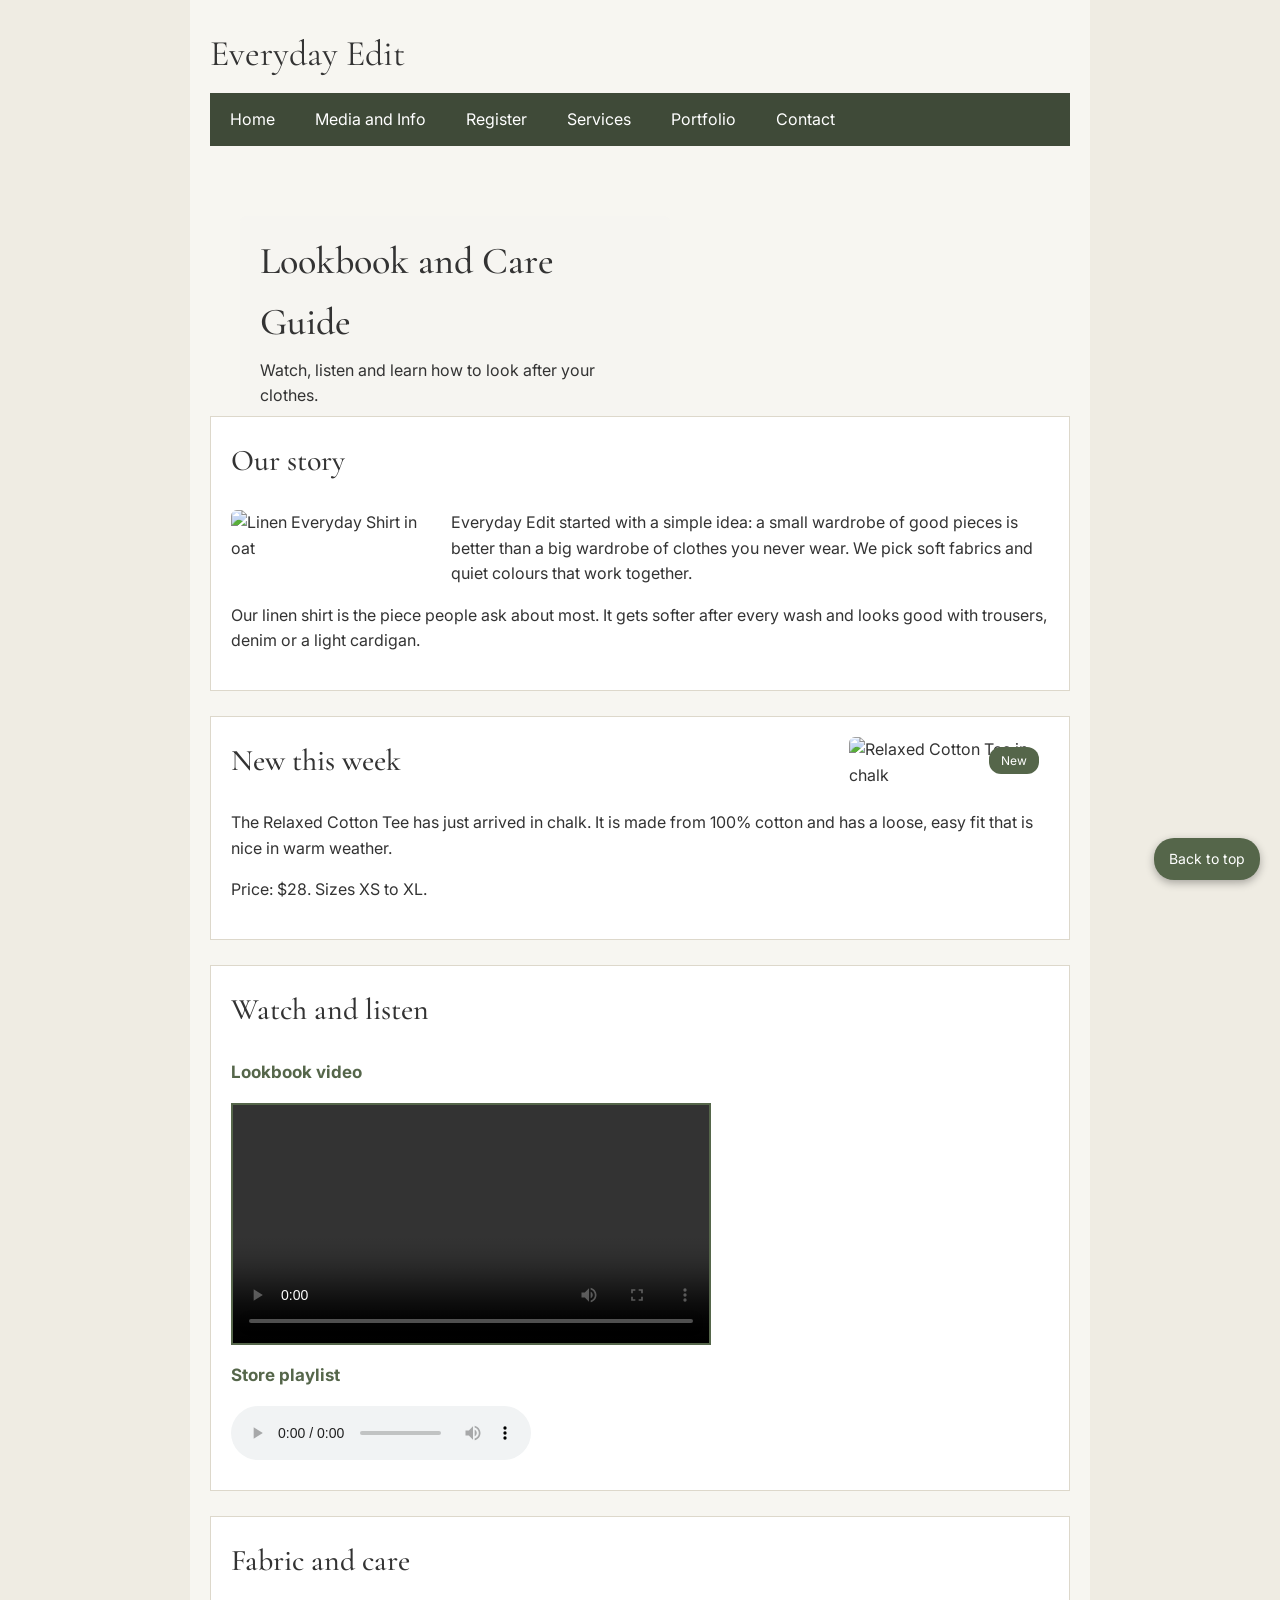
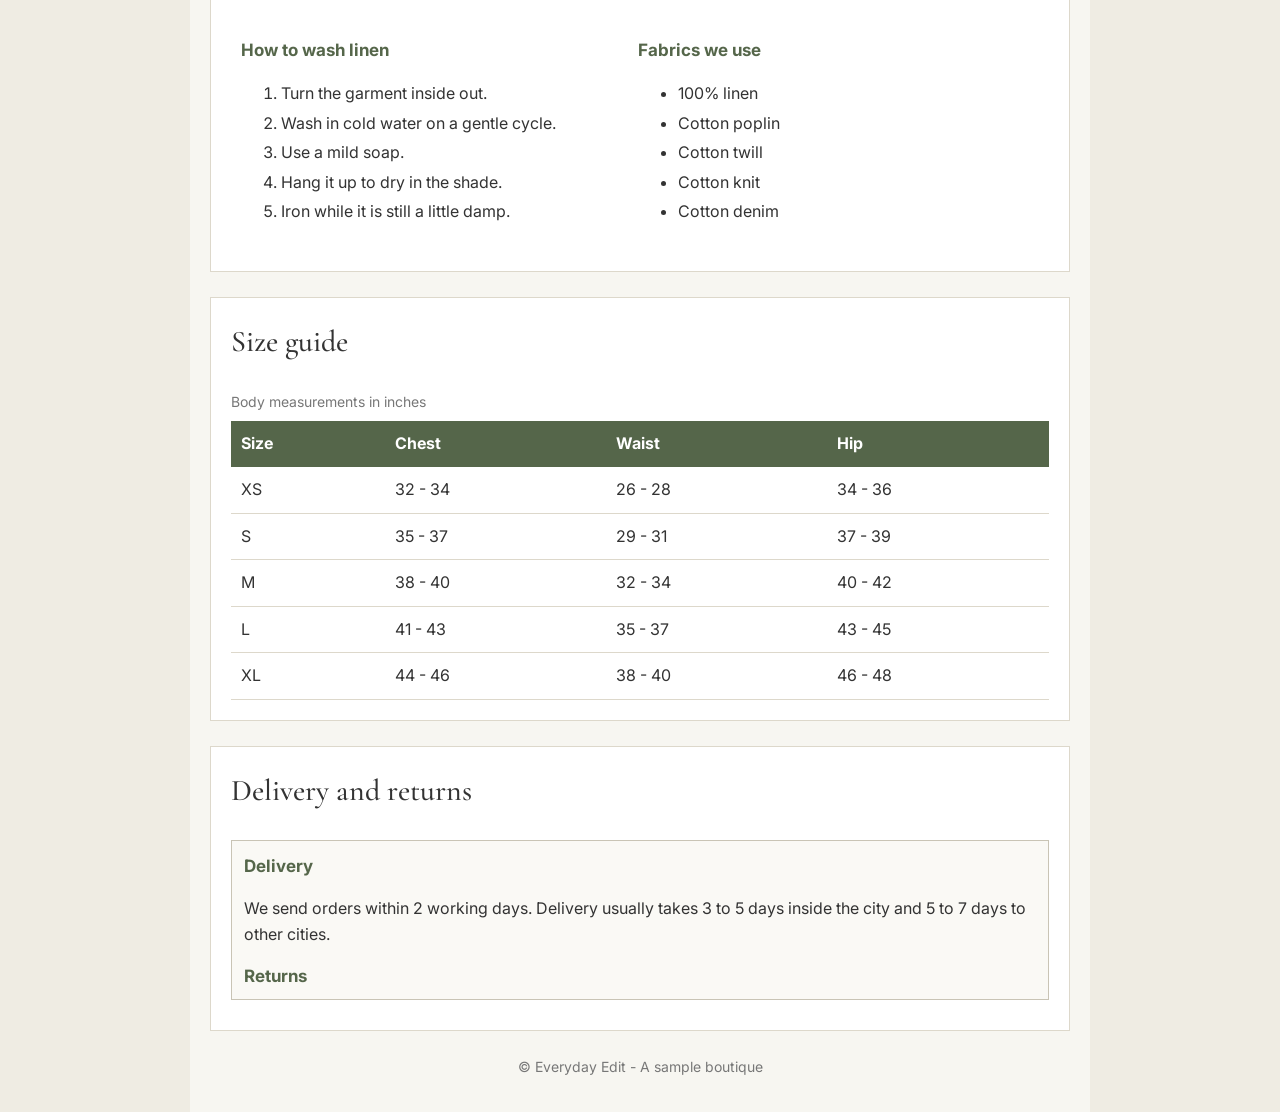
==== media.html @ c99c9855 "start" ====
<!DOCTYPE html>
<html lang="en">
<head>
  <meta charset="UTF-8">
  <title>Everyday Edit - Media and Info</title>
  <link href="https://fonts.googleapis.com/css2?family=Cormorant+Garamond:wght@400;500&family=Inter:wght@400;500&display=swap" rel="stylesheet">
  <link rel="stylesheet" href="media.css">
</head>
<body>

  <div class="wrapper" id="top">

    <header>
      <div class="logo">Everyday Edit</div>
      <nav>
        <ul>
          <li><a href="index.html">Home</a></li>
          <li><a href="media.html">Media and Info</a></li>
          <li><a href="register.html">Register</a></li>
          <li><a href="services.html">Services</a></li>
          <li><a href="portfolio.html">Portfolio</a></li>
          <li><a href="contact.html">Contact</a></li>
        </ul>
      </nav>
    </header>

    <div class="banner">
      <div class="banner-text">
        <h1>Lookbook and Care Guide</h1>
        <p>Watch, listen and learn how to look after your clothes.</p>
      </div>
    </div>

    <!-- Section 1: image floated to the left -->
    <section class="story-section">
      <h2>Our story</h2>
      <img class="float-left" src="images/linen-shirt.png" alt="Linen Everyday Shirt in oat">
      <p>
        Everyday Edit started with a simple idea: a small wardrobe of good pieces is better
        than a big wardrobe of clothes you never wear. We pick soft fabrics and quiet colours
        that work together.
      </p>
      <p>
        Our linen shirt is the piece people ask about most. It gets softer after every wash
        and looks good with trousers, denim or a light cardigan.
      </p>
      <div class="clear-box"></div>
    </section>

    <!-- Section 2: image on the right with a badge (position) -->
    <section class="new-section">
      <div class="image-box">
        <img src="images/cotton-tee.png" alt="Relaxed Cotton Tee in chalk">
        <span class="badge">New</span>
      </div>
      <h2>New this week</h2>
      <p>
        The Relaxed Cotton Tee has just arrived in chalk. It is made from 100% cotton and
        has a loose, easy fit that is nice in warm weather.
      </p>
      <p>Price: $28. Sizes XS to XL.</p>
    </section>

    <!-- Section 3: video and audio -->
    <section class="media-section">
      <h2>Watch and listen</h2>

      <h3>Lookbook video</h3>
      <video controls width="480">
        <source src="media/lookbook.mp4" type="video/mp4">
        Your browser does not support the video tag.
      </video>

      <h3>Store playlist</h3>
      <audio controls>
        <source src="media/store-playlist.mp3" type="audio/mpeg">
        Your browser does not support the audio tag.
      </audio>
    </section>

    <!-- Section 4: lists -->
    <section class="list-section">
      <h2>Fabric and care</h2>

      <div class="list-box">
        <h3>How to wash linen</h3>
        <ol>
          <li>Turn the garment inside out.</li>
          <li>Wash in cold water on a gentle cycle.</li>
          <li>Use a mild soap.</li>
          <li>Hang it up to dry in the shade.</li>
          <li>Iron while it is still a little damp.</li>
        </ol>
      </div>

      <div class="list-box">
        <h3>Fabrics we use</h3>
        <ul>
          <li>100% linen</li>
          <li>Cotton poplin</li>
          <li>Cotton twill</li>
          <li>Cotton knit</li>
          <li>Cotton denim</li>
        </ul>
      </div>
    </section>

    <!-- Section 5: table -->
    <section class="table-section">
      <h2>Size guide</h2>
      <table>
        <caption>Body measurements in inches</caption>
        <thead>
          <tr>
            <th>Size</th>
            <th>Chest</th>
            <th>Waist</th>
            <th>Hip</th>
          </tr>
        </thead>
        <tbody>
          <tr>
            <td>XS</td>
            <td>32 - 34</td>
            <td>26 - 28</td>
            <td>34 - 36</td>
          </tr>
          <tr>
            <td>S</td>
            <td>35 - 37</td>
            <td>29 - 31</td>
            <td>37 - 39</td>
          </tr>
          <tr>
            <td>M</td>
            <td>38 - 40</td>
            <td>32 - 34</td>
            <td>40 - 42</td>
          </tr>
          <tr>
            <td>L</td>
            <td>41 - 43</td>
            <td>35 - 37</td>
            <td>43 - 45</td>
          </tr>
          <tr>
            <td>XL</td>
            <td>44 - 46</td>
            <td>38 - 40</td>
            <td>46 - 48</td>
          </tr>
        </tbody>
      </table>
    </section>

    <!-- Section 6: scroll box (overflow) -->
    <section class="delivery-section">
      <h2>Delivery and returns</h2>
      <div class="scroll-box">
        <h3>Delivery</h3>
        <p>We send orders within 2 working days. Delivery usually takes 3 to 5 days inside the city and 5 to 7 days to other cities.</p>
        <h3>Returns</h3>
        <p>You can return any unworn piece within 14 days. Please keep the tags on the clothes and keep your receipt.</p>
        <h3>Exchanges</h3>
        <p>If the size is not right, send us a message and we will exchange it for a different size when it is available.</p>
        <h3>Damaged items</h3>
        <p>If something arrives damaged, send us a photo and we will send a new one or give your money back.</p>
      </div>
    </section>

    <footer>
      <p>&copy; Everyday Edit - A sample boutique</p>
    </footer>

  </div>

  <a id="back-to-top" href="#top">Back to top</a>

</body>
</html>
---- media.css ----
/* media.css - styles for the Media and Info page (media.html) */

* {
  box-sizing: border-box;
}

body {
  background-color: #efece3;
  color: #333333;
  font-family: Inter, Arial, sans-serif;
  font-size: 16px;
  line-height: 1.6;
  margin: 0;
  padding: 0;
}

.wrapper {
  width: 900px;
  margin: 0 auto;
  padding: 20px;
  background-color: #f7f6f1;
}

/* ---------- header and navigation (floated links) ---------- */
.logo {
  font-family: "Cormorant Garamond", Georgia, serif;
  font-size: 36px;
  margin: 5px 0 10px 0;
}

nav ul {
  list-style-type: none;
  margin: 0;
  padding: 0;
  background-color: #3f4a38;
  overflow: hidden;
}

nav li {
  float: left;
}

nav a {
  display: block;
  color: #ffffff;
  text-decoration: none;
  padding: 14px 20px;
}

nav a:hover {
  background-color: #55664a;
}

/* ---------- banner with background image ---------- */
.banner {
  background-image: url("images/banner.png");
  background-size: cover;
  background-position: center;
  height: 230px;
  padding: 50px 30px;
  margin: 20px 0;
}

.banner-text {
  width: 430px;
  padding: 15px 20px;
  background-color: rgba(247, 246, 241, 0.9);
  border-radius: 6px;
}

.banner-text h1 {
  font-family: "Cormorant Garamond", Georgia, serif;
  font-size: 38px;
  font-weight: 500;
  margin: 0 0 5px 0;
}

.banner-text p {
  margin: 0;
}

h2 {
  font-family: "Cormorant Garamond", Georgia, serif;
  font-size: 30px;
  font-weight: 500;
  margin-top: 0;
}

h3 {
  font-size: 17px;
  color: #55664a;
}

section {
  margin-bottom: 25px;
  padding: 20px;
  border: 1px solid #ddd8cb;
  background-color: #ffffff;
}

/* ---------- float ---------- */
.float-left {
  float: left;
  width: 200px;
  margin: 0 20px 10px 0;
  border-radius: 6px;
}

.clear-box {
  clear: both;
}

/* ---------- position: relative and absolute ---------- */
.new-section {
  overflow: hidden;
}

.image-box {
  position: relative;
  float: right;
  width: 200px;
  margin-left: 20px;
}

.image-box img {
  width: 100%;
  border-radius: 6px;
}

.badge {
  position: absolute;
  top: 10px;
  right: 10px;
  background-color: #55664a;
  color: #ffffff;
  font-size: 12px;
  padding: 4px 12px;
  border-radius: 12px;
}

/* ---------- video and audio ---------- */
video {
  display: block;
  border: 2px solid #55664a;
  margin-bottom: 10px;
}

audio {
  display: block;
  margin-bottom: 10px;
}

/* ---------- lists side by side (inline-block) ---------- */
.list-box {
  display: inline-block;
  width: 48%;
  vertical-align: top;
  padding: 10px;
}

.list-box li {
  margin-bottom: 4px;
}

/* ---------- table ---------- */
table {
  width: 100%;
  border-collapse: collapse;
}

caption {
  text-align: left;
  color: #777777;
  font-size: 14px;
  margin-bottom: 8px;
}

th {
  background-color: #55664a;
  color: #ffffff;
  padding: 10px;
  text-align: left;
}

td {
  padding: 10px;
  border-bottom: 1px solid #ddd8cb;
}

tr:hover td {
  background-color: #e8ecdf;
}

/* ---------- scroll box (overflow) ---------- */
.scroll-box {
  width: 100%;
  height: 160px;
  overflow: auto;
  margin: 10px 0;
  padding: 12px;
  border: 1px solid #c9c4b5;
  background-color: #faf9f5;
}

.scroll-box h3 {
  margin: 0;
}

/* ---------- position: fixed ---------- */
#back-to-top {
  position: fixed;
  bottom: 20px;
  right: 20px;
  background-color: #55664a;
  color: #ffffff;
  text-decoration: none;
  font-size: 14px;
  padding: 10px 15px;
  border-radius: 20px;
  box-shadow: 0 3px 8px rgba(0, 0, 0, 0.3);
}

#back-to-top:hover {
  background-color: #3f4d37;
}

footer {
  font-size: 14px;
  color: #777777;
  text-align: center;
}
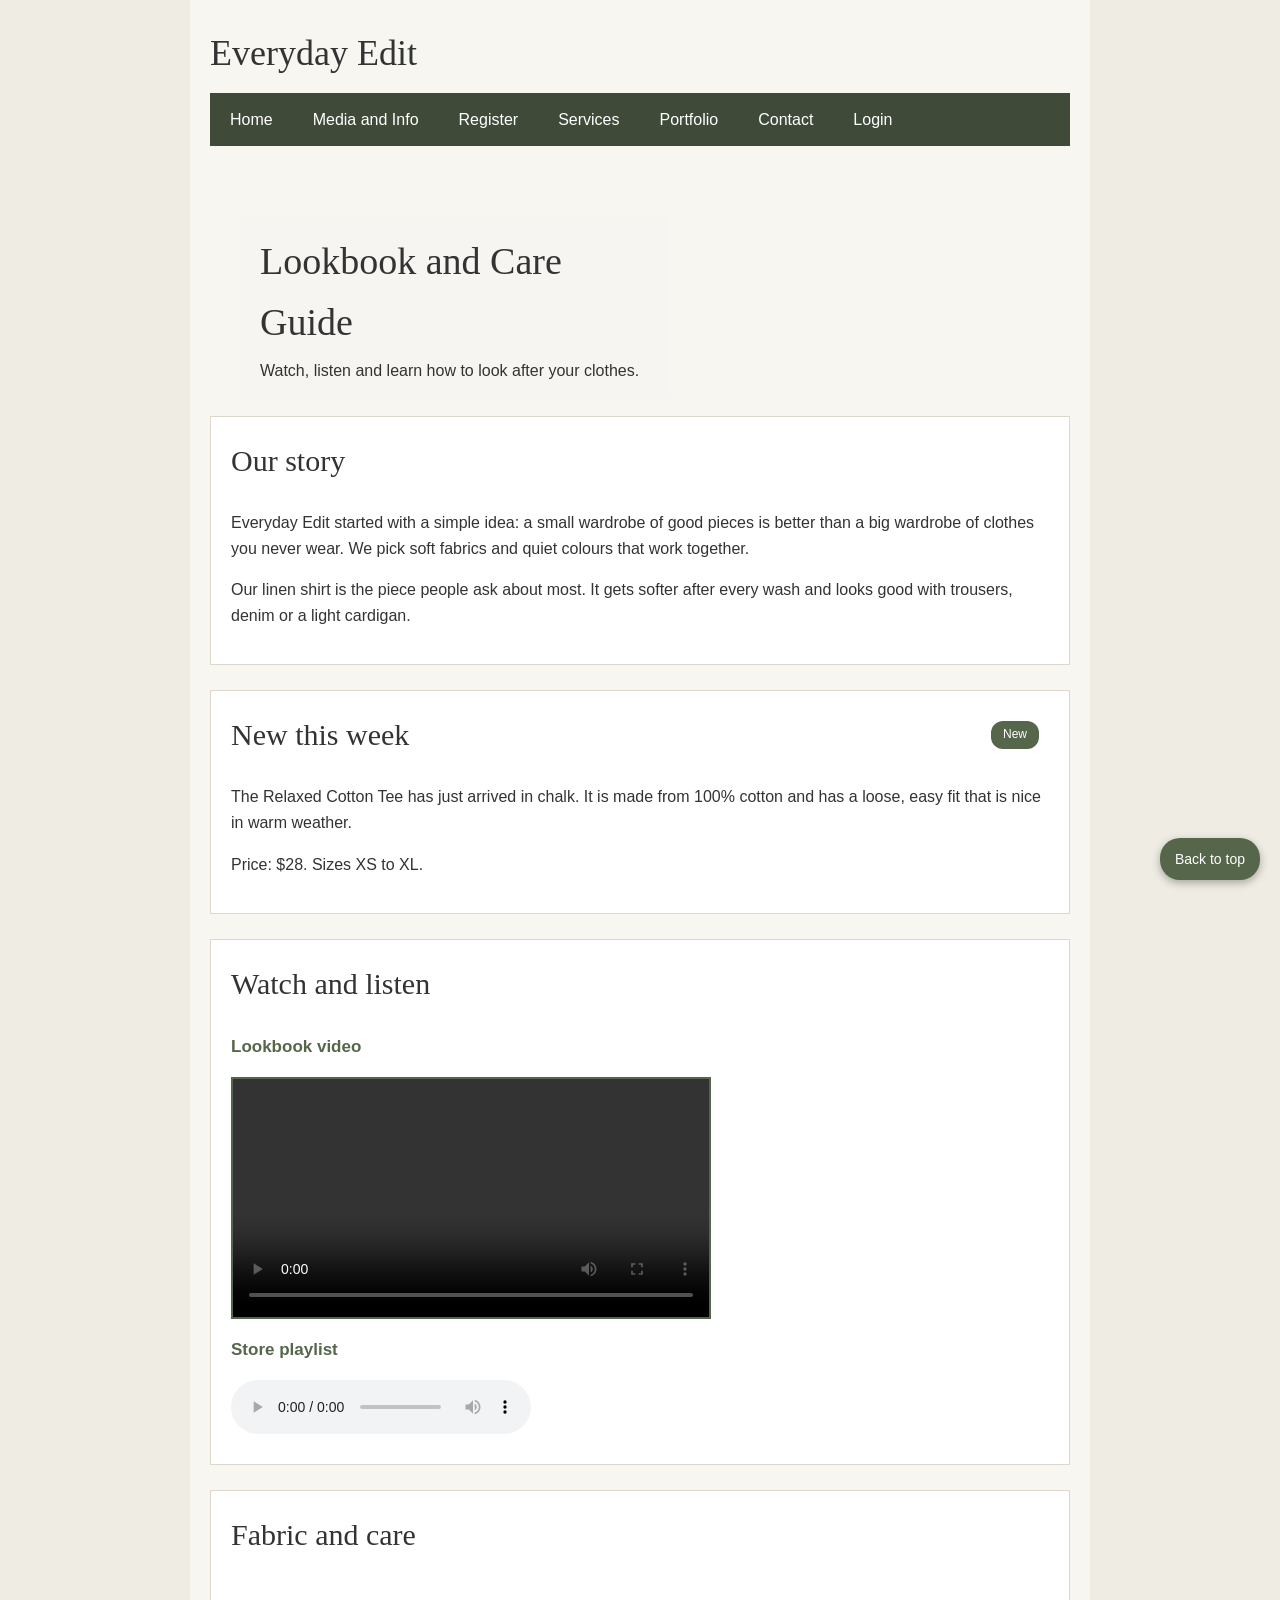
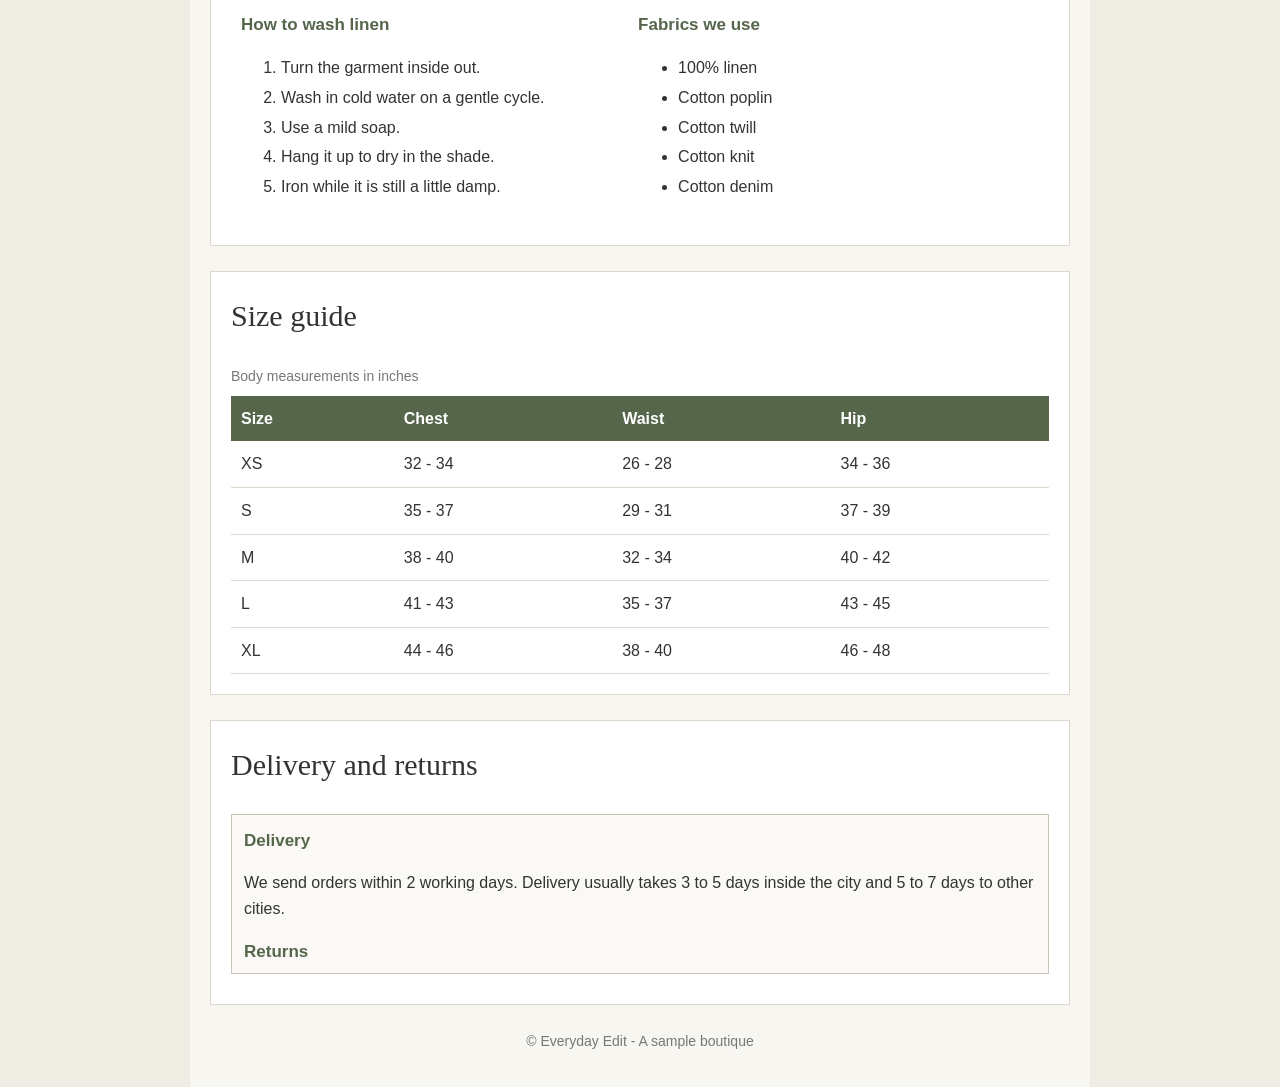
==== commit d54aa258: "updated code" ====
--- a/media.html
+++ b/media.html
@@ -3,7 +3,6 @@
 <head>
   <meta charset="UTF-8">
   <title>Everyday Edit - Media and Info</title>
-  <link href="https://fonts.googleapis.com/css2?family=Cormorant+Garamond:wght@400;500&family=Inter:wght@400;500&display=swap" rel="stylesheet">
   <link rel="stylesheet" href="media.css">
 </head>
 <body>
@@ -20,6 +19,7 @@
           <li><a href="services.html">Services</a></li>
           <li><a href="portfolio.html">Portfolio</a></li>
           <li><a href="contact.html">Contact</a></li>
+          <li><a href="login.html">Login</a></li>
         </ul>
       </nav>
     </header>
@@ -31,10 +31,8 @@
       </div>
     </div>
 
-    <!-- Section 1: image floated to the left -->
     <section class="story-section">
       <h2>Our story</h2>
-      <img class="float-left" src="images/linen-shirt.png" alt="Linen Everyday Shirt in oat">
       <p>
         Everyday Edit started with a simple idea: a small wardrobe of good pieces is better
         than a big wardrobe of clothes you never wear. We pick soft fabrics and quiet colours
@@ -47,10 +45,8 @@
       <div class="clear-box"></div>
     </section>
 
-    <!-- Section 2: image on the right with a badge (position) -->
     <section class="new-section">
       <div class="image-box">
-        <img src="images/cotton-tee.png" alt="Relaxed Cotton Tee in chalk">
         <span class="badge">New</span>
       </div>
       <h2>New this week</h2>
@@ -61,7 +57,6 @@
       <p>Price: $28. Sizes XS to XL.</p>
     </section>
 
-    <!-- Section 3: video and audio -->
     <section class="media-section">
       <h2>Watch and listen</h2>
 
@@ -78,7 +73,6 @@
       </audio>
     </section>
 
-    <!-- Section 4: lists -->
     <section class="list-section">
       <h2>Fabric and care</h2>
 
@@ -105,7 +99,6 @@
       </div>
     </section>
 
-    <!-- Section 5: table -->
     <section class="table-section">
       <h2>Size guide</h2>
       <table>
@@ -153,7 +146,6 @@
       </table>
     </section>
 
-    <!-- Section 6: scroll box (overflow) -->
     <section class="delivery-section">
       <h2>Delivery and returns</h2>
       <div class="scroll-box">
--- a/media.css
+++ b/media.css
@@ -1,5 +1,3 @@
-/* media.css - styles for the Media and Info page (media.html) */
-
 * {
   box-sizing: border-box;
 }
@@ -21,7 +19,6 @@
   background-color: #f7f6f1;
 }
 
-/* ---------- header and navigation (floated links) ---------- */
 .logo {
   font-family: "Cormorant Garamond", Georgia, serif;
   font-size: 36px;
@@ -51,9 +48,7 @@
   background-color: #55664a;
 }
 
-/* ---------- banner with background image ---------- */
 .banner {
-  background-image: url("images/banner.png");
   background-size: cover;
   background-position: center;
   height: 230px;
@@ -98,7 +93,6 @@
   background-color: #ffffff;
 }
 
-/* ---------- float ---------- */
 .float-left {
   float: left;
   width: 200px;
@@ -110,7 +104,6 @@
   clear: both;
 }
 
-/* ---------- position: relative and absolute ---------- */
 .new-section {
   overflow: hidden;
 }
@@ -138,7 +131,6 @@
   border-radius: 12px;
 }
 
-/* ---------- video and audio ---------- */
 video {
   display: block;
   border: 2px solid #55664a;
@@ -150,7 +142,6 @@
   margin-bottom: 10px;
 }
 
-/* ---------- lists side by side (inline-block) ---------- */
 .list-box {
   display: inline-block;
   width: 48%;
@@ -162,7 +153,6 @@
   margin-bottom: 4px;
 }
 
-/* ---------- table ---------- */
 table {
   width: 100%;
   border-collapse: collapse;
@@ -191,7 +181,6 @@
   background-color: #e8ecdf;
 }
 
-/* ---------- scroll box (overflow) ---------- */
 .scroll-box {
   width: 100%;
   height: 160px;
@@ -206,7 +195,6 @@
   margin: 0;
 }
 
-/* ---------- position: fixed ---------- */
 #back-to-top {
   position: fixed;
   bottom: 20px;
